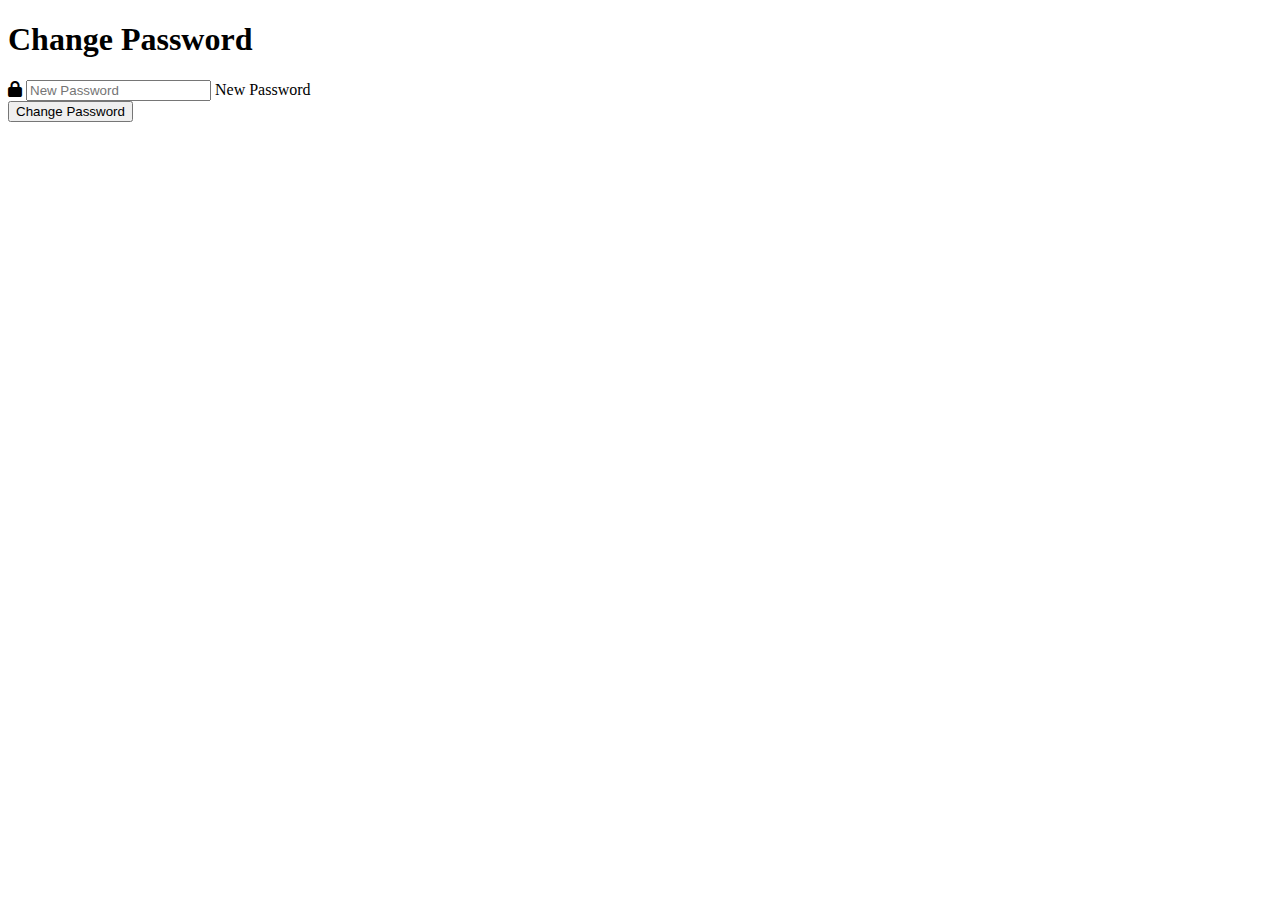
==== change_password.html @ 532bc375 "Managing Files" ====
<!DOCTYPE html>
<html>
<head>
    <meta charset="UTF-8" />
    <title>Change Password</title>
    <link rel="stylesheet" href="https://cdnjs.cloudflare.com/ajax/libs/font-awesome/6.5.2/css/all.min.css">
    <link rel="stylesheet" href="login.css">
</head>
<body>
    <div class="container">
        <h1 class="form-title">Change Password</h1>
        <form method="post" action="change_password.php">
            <div class="input-group">
                <i class="fas fa-lock"></i>
                <input type="password" name="newPassword" id="newPassword" placeholder="New Password" required>
                <label for="newPassword">New Password</label>
            </div>
            <input type="submit" class="btn" value="Change Password" name="changePassword">
        </form>
    </div>
</body>
</html>
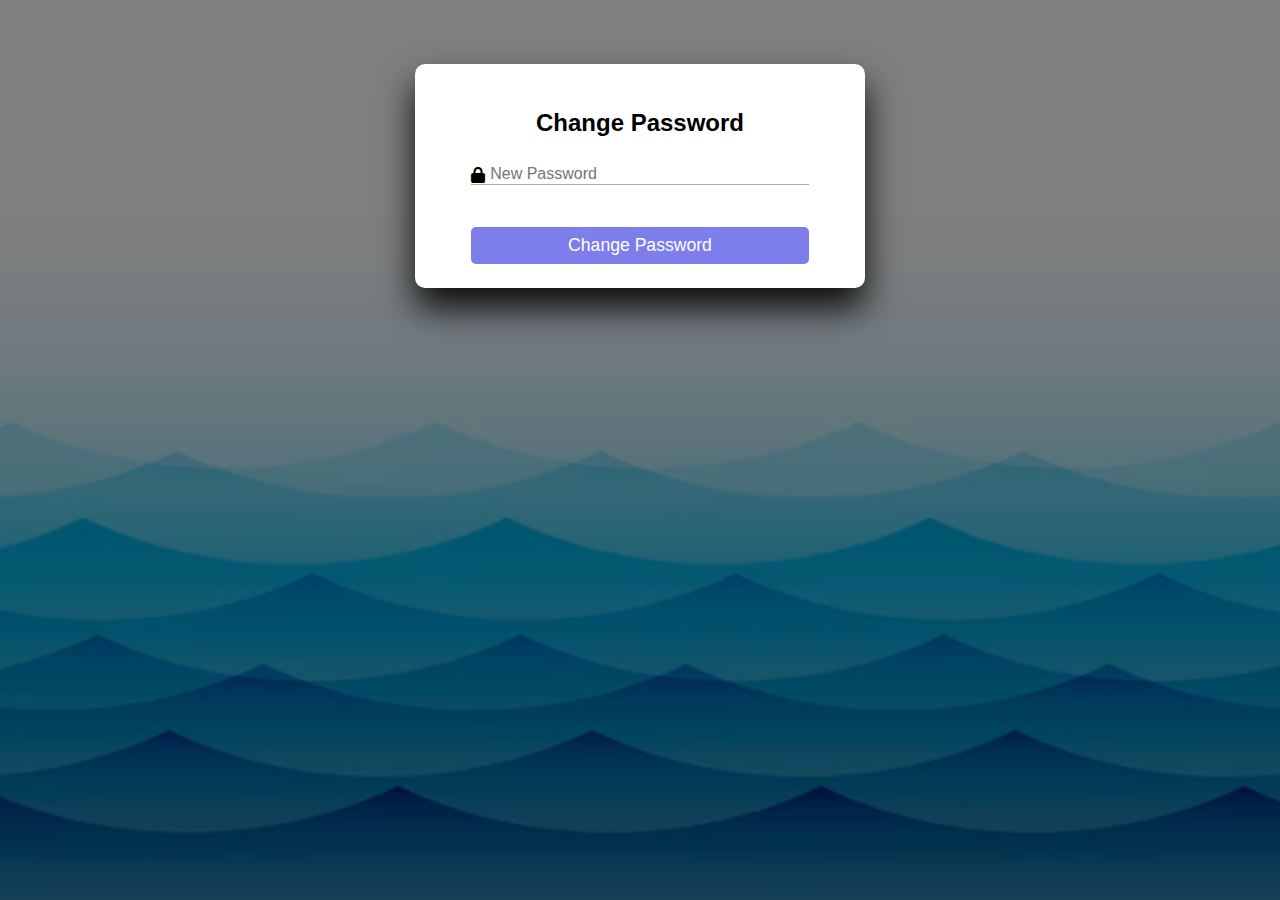
==== commit 7a79b3bf: "marami" ====
--- a/change_password.html
+++ b/change_password.html
@@ -4,7 +4,7 @@
     <meta charset="UTF-8" />
     <title>Change Password</title>
     <link rel="stylesheet" href="https://cdnjs.cloudflare.com/ajax/libs/font-awesome/6.5.2/css/all.min.css">
-    <link rel="stylesheet" href="login.css">
+    <link rel="stylesheet" href="css/login.css">
 </head>
 <body>
     <div class="container">
--- a/css/login.css
+++ b/css/login.css
@@ -0,0 +1,169 @@
+*{
+    margin: 0;
+    padding: 0;
+    box-sizing: border-box;
+    font-family: "Poppins", sans-serif;
+    
+}
+
+body {
+    margin: 0;
+    padding: 0;
+    font-family: "Poppins", sans-serif;
+    overflow: hidden;
+    background: linear-gradient(rgba(0, 0, 0, 0.5), rgba(0, 0, 0, 0.5)), url('../photos/waves.png') no-repeat center center fixed;
+    background-size: cover;
+}
+
+.container {
+    background: white;
+    width: 450px;
+    padding: 1.5rem;
+    margin: 50px auto;
+    border-radius: 10px;
+    box-shadow: 0 20px 35px rgba(0, 0, 1, 0.9);
+    margin-top: 5%;
+}
+
+form{
+    margin: 0 2rem;
+}
+
+.form-title{
+    font-size: 1.5rem;
+    font-weight: bold;
+    text-align: center;
+    padding: 1.3rem;
+    margin-bottom: 0.4rem;
+}
+
+input{
+    color: inherit;
+    width: 100%;
+    background-color: transparent;
+    border: none;
+    border-bottom: 1px solid rgb(172, 170, 170);
+    padding-left: 1.5rem;
+    font-size: 15px;
+}
+
+.input-group{
+    padding: 1% 0;
+    position: relative;
+    margin-bottom: 20px;
+}
+
+.input-group i{
+    position: absolute;
+    color: black;
+}
+
+input:focus{
+    background-color: transparent;
+    outline: transparent;
+    border-bottom: 2px solid hsl(327, 90%, 28%);
+}
+
+input::placeholder{
+    color: transparent;
+}
+
+label{
+    color: #757575;
+    position: relative;
+    left: 1.2rem;
+    top: -1.3rem;
+    cursor: auto;
+    transition: 0.3s ease all;
+}
+
+input:focus~label, input:not(:placeholder-shown)~label{
+    top: -3em;
+    color: hsl(327, 90%, 28%);
+    font-size: 15px;
+}
+
+.recover{
+    text-align: right;
+    font-size: 1rem;
+    margin-bottom: 1rem;
+}
+
+.recover a{
+    text-decoration: none;
+    color: rgb(125, 125, 235);
+}
+
+.recover a:hover{
+    color: blue;
+    text-decoration: underline;
+}
+
+.btn{
+    font-size: 1.1rem;
+    padding: 8px 0;
+    border-radius: 5px;
+    outline: none;
+    border: none;
+    width: 100%;
+    background-color: rgb(125, 125, 235);
+    color: white;
+    cursor: pointer;
+    transition: 0.9s;
+}
+
+.btn:hover{
+    background: #07001f;
+}
+
+.links{
+    display: flex;
+    justify-content: space-around;
+    padding: 0 4rem;
+    margin-top: 0.9rem;
+    font-weight: bold;
+}
+
+button{
+    color: rgb(125, 125, 235);
+    border: none;
+    background-color: transparent;
+    font-size: 1rem;
+    font-weight: bold;
+}
+
+button:hover{
+    text-decoration: underline;
+    color: blue;
+}
+
+button {
+    color: rgb(125, 125, 235);
+    border: none;
+    background-color: transparent;
+    font-size: 1rem;
+    font-weight: bold;
+}
+
+button:hover {
+    text-decoration: underline;
+    color: blue;
+}
+
+header {
+    text-align: center;
+    margin-bottom: 20px;
+    margin-top: 5%;
+}
+
+.logo {
+    max-width: 200px;
+    margin-bottom: 50px;
+}
+
+.welcome-message {
+    font-size: 50px;
+    font-weight: bold;
+    color: black;
+    margin-bottom: 10px;
+}